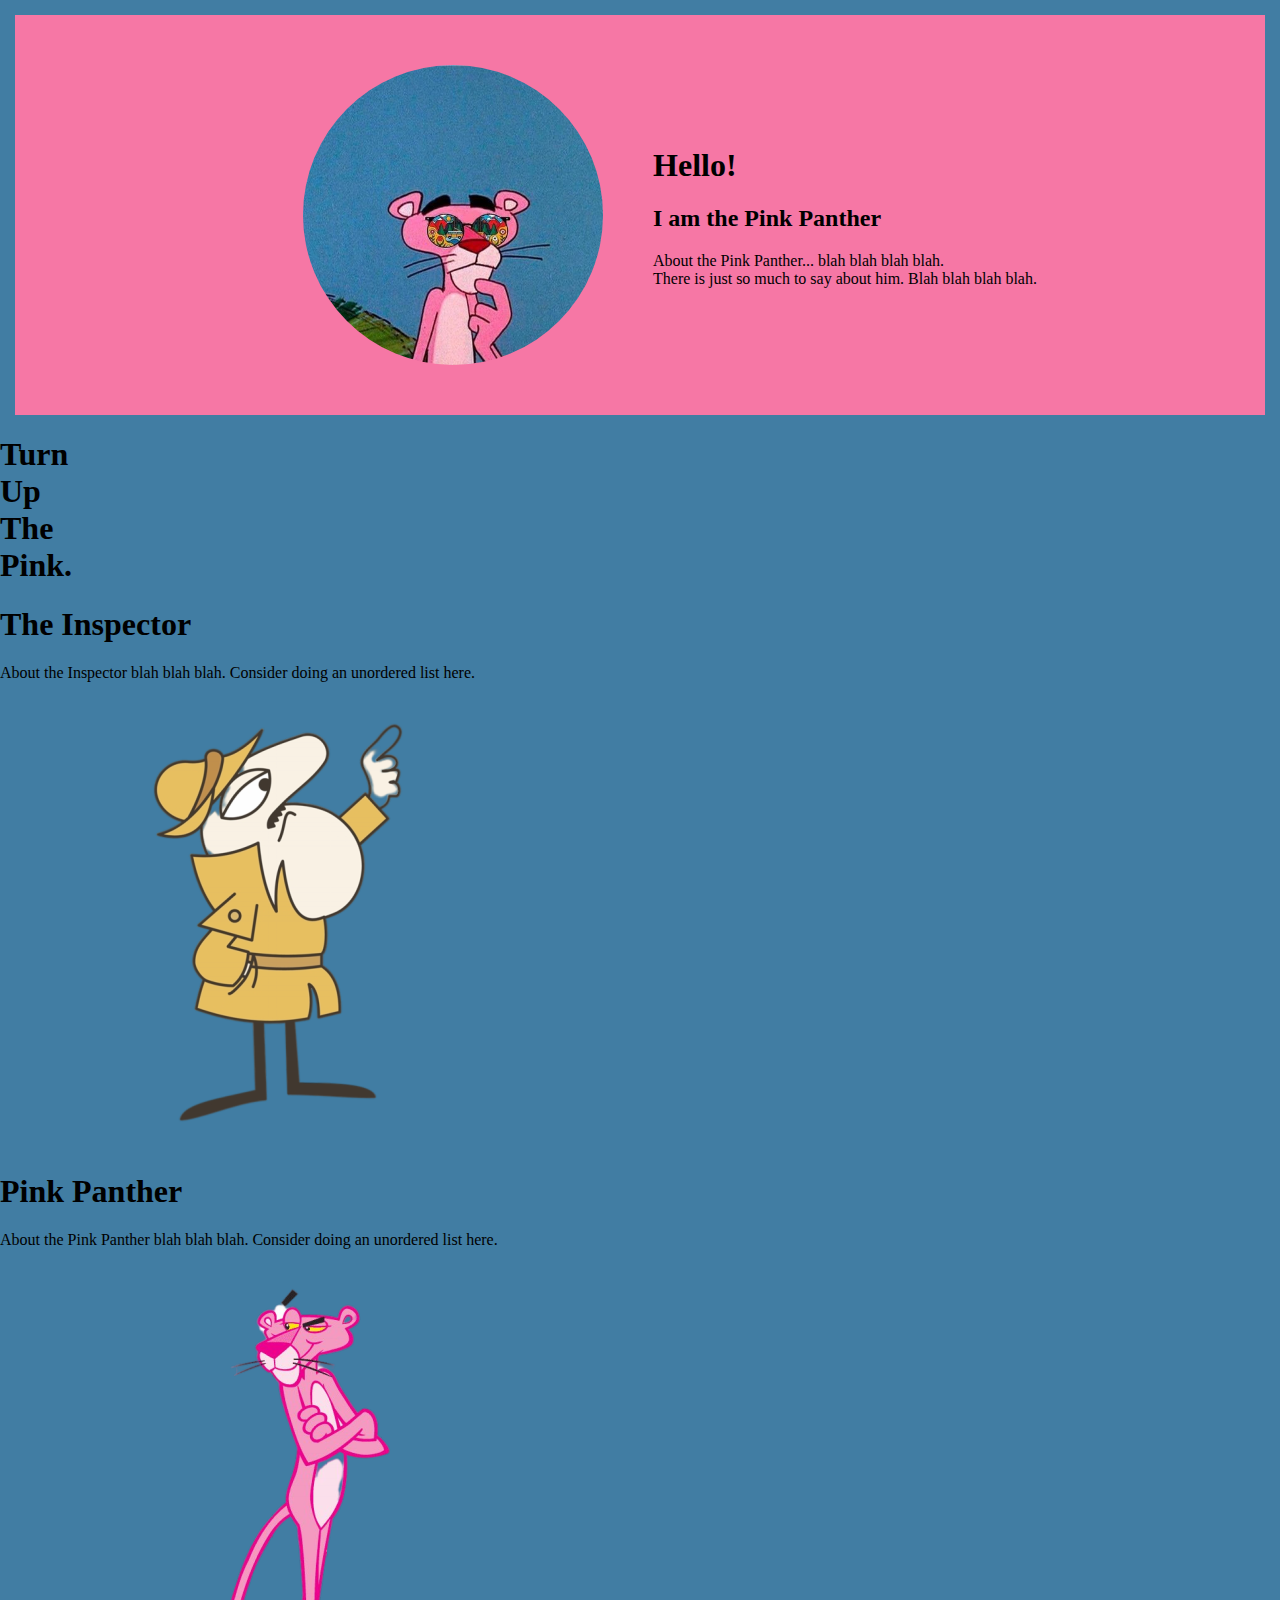
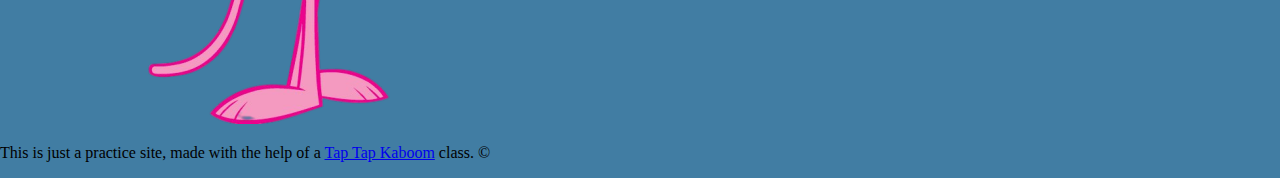
==== index.html @ 9082e6b3 "Created css file, made some adjustments to header look" ====
<!DOCTYPE html>
<html>
<head>
	<meta charset="utf-8">
	<meta name="viewport" content="width=device-width, initial-scale=1">
	<title>Pink Panther</title>
	<link rel="icon" href="img/PP Circle.png">
	<link rel="stylesheet" type="text/css" href="css/hero.css">
</head>

<body>
	<!-- Header element -->
	<header>
		<div class="aligned">
			<img src="img/Pink Panther.jpg">
			<div class="text">
				<h1>Hello!</h1>
				<h2>I am the Pink Panther</h2>
				<p>About the Pink Panther... blah blah blah blah. <br> 
				There is just so much to say about him. Blah blah blah blah.</p>
			</div>
		</div>
	</header>
	
	<!-- Main part of page. Transition part and detail -->
	<main>
		<h1 class="huge">Turn <br> Up <br> The <br> Pink.</h1>

		<h1>The Inspector</h1>
		<p>About the Inspector blah blah blah. Consider doing an unordered list here.</p>
		<img src="img/Inspector look.png">
		<h1>Pink Panther</h1>
		<p>About the Pink Panther blah blah blah. Consider doing an unordered list here.</p>
		<img src="img/PP look.png">
	</main>

	<!-- Footer element -->
	<footer>
		<p>This is just a practice site, made with the help of a <a href="https://taptapkaboom.com" target=_blank>Tap Tap Kaboom</a> class. &copy;</p>
	</footer>
</body>
</html>
---- css/hero.css ----
body {
	background-color: #417DA3;
	margin: 0px;
}

header {
	background-color: #F677A5;
	padding: 50px;
	margin: 15px;
}

header img {
	border-radius: 150px;
	width: 300px;
}

 .aligned {
 	display: flex;
 	align-items: center;
 	justify-content: center;
 	padding: 0 0 0 60px;
 }

 .text {
 	display: inline-block;
 	text-align: left;
 	padding: 0 0 0 50px;
 }
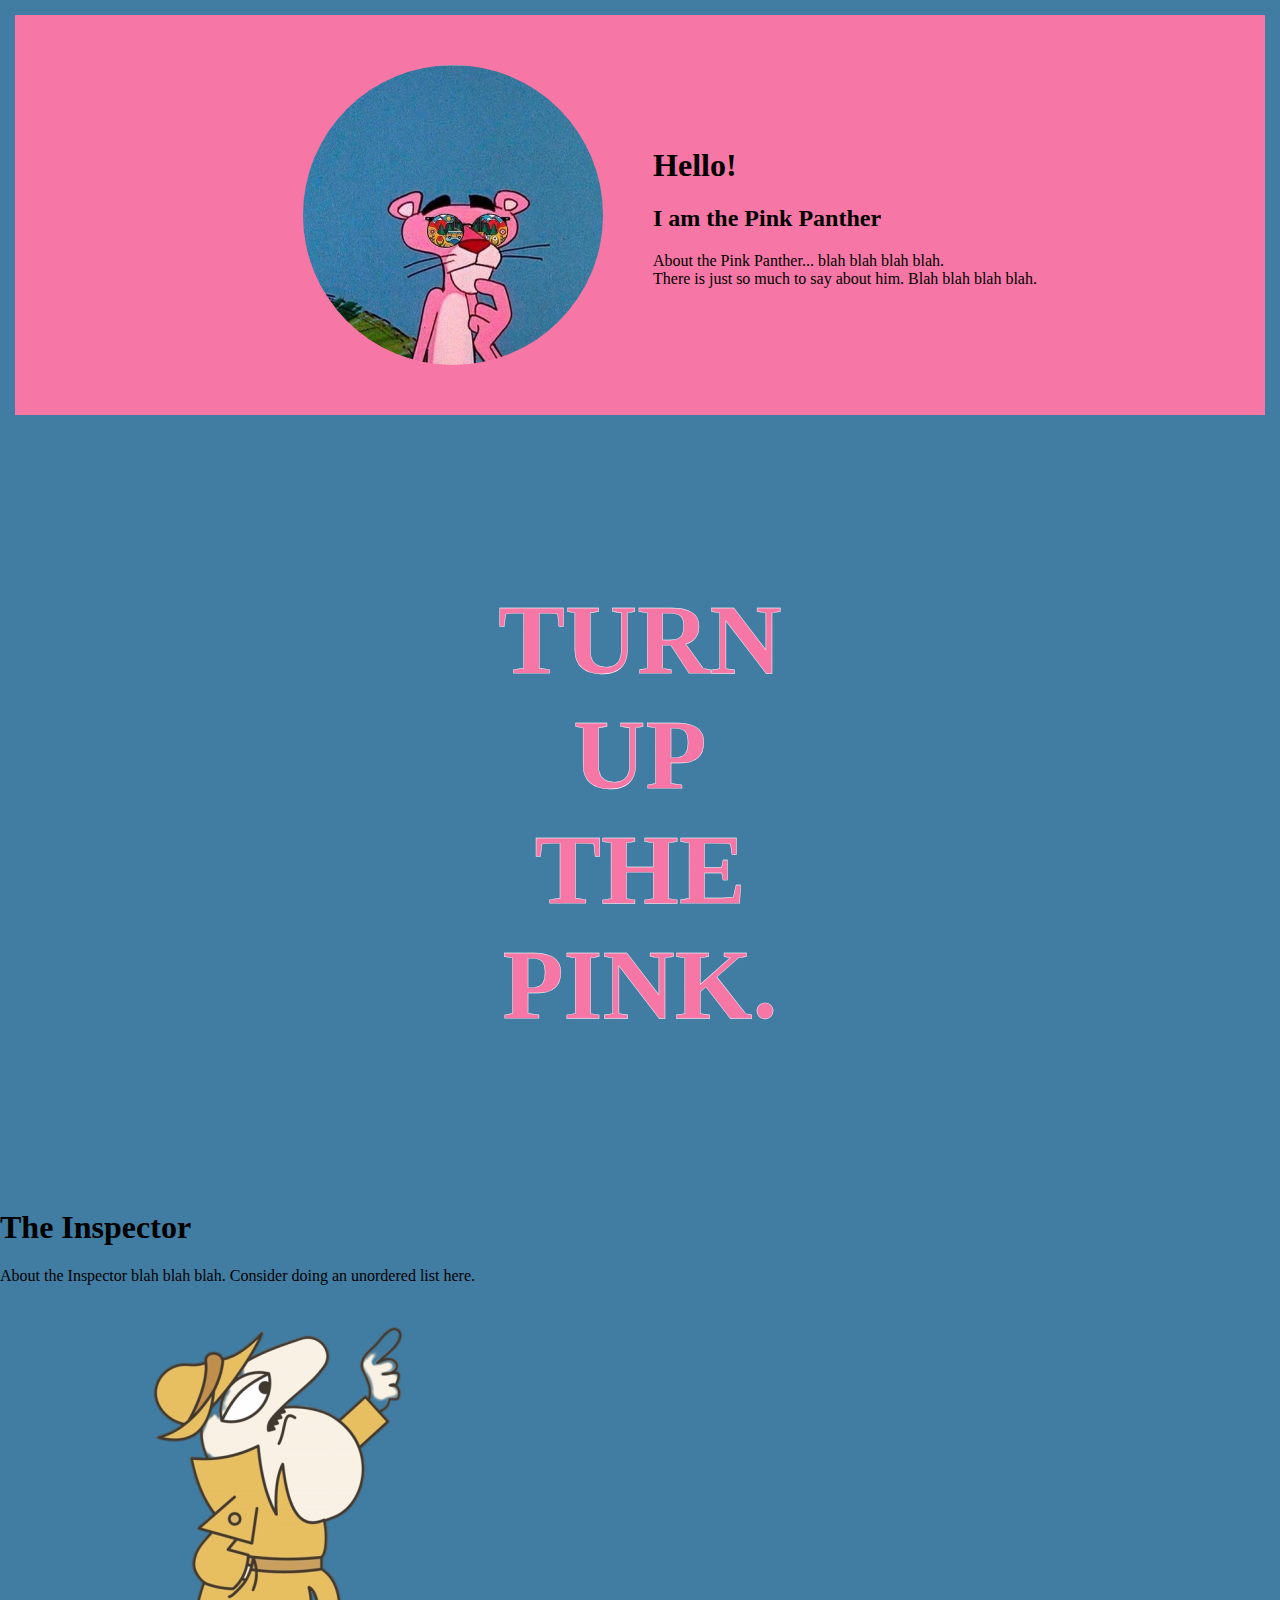
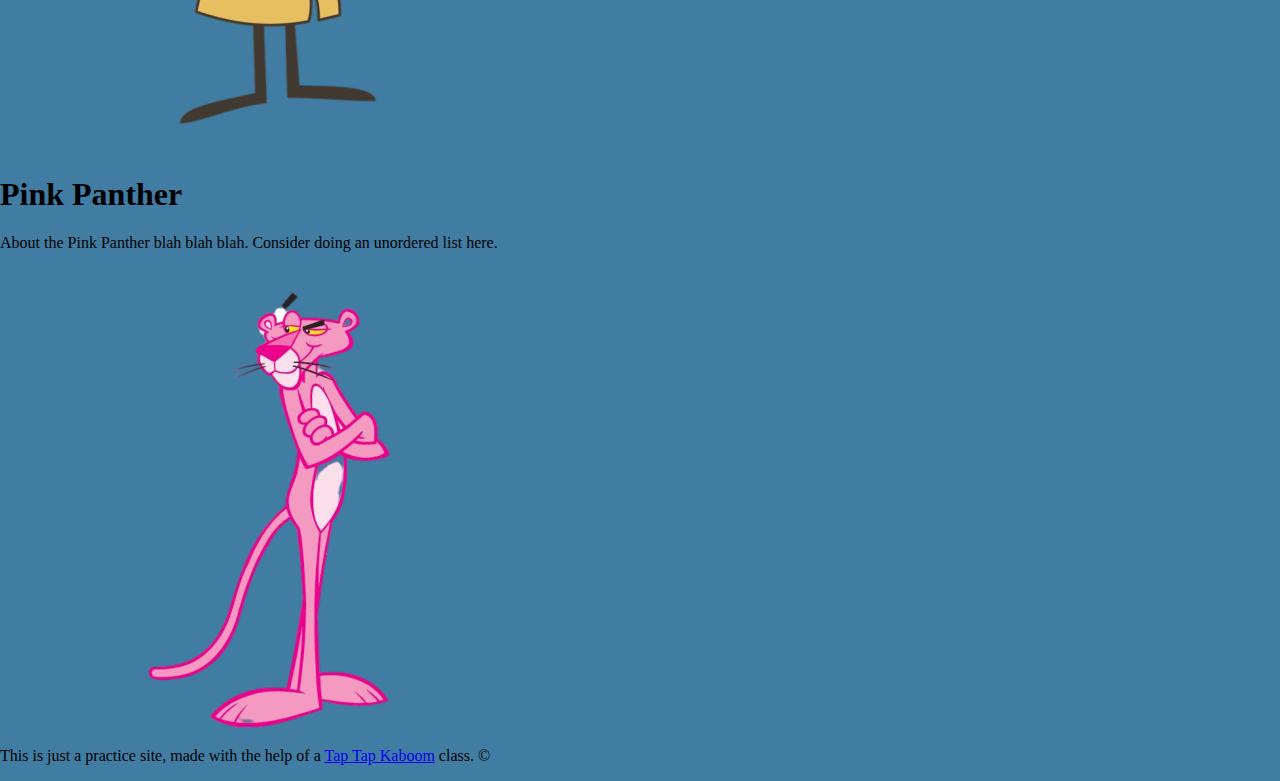
==== commit d9512951: "Simple transition design" ====
--- a/index.html
+++ b/index.html
@@ -24,7 +24,7 @@
 	
 	<!-- Main part of page. Transition part and detail -->
 	<main>
-		<h1 class="huge">Turn <br> Up <br> The <br> Pink.</h1>
+		<h1 class="huge uppercase">Turn <br> Up <br> The <br> Pink.</h1>
 
 		<h1>The Inspector</h1>
 		<p>About the Inspector blah blah blah. Consider doing an unordered list here.</p>
--- a/css/hero.css
+++ b/css/hero.css
@@ -26,4 +26,17 @@
  	text-align: left;
  	padding: 0 0 0 50px;
  }
- + 
+ .uppercase {
+ 	text-transform: uppercase;
+ }
+
+ .huge {
+ 	text-align: center;
+ 	font-size: 100px;
+ 	padding: 100px;
+ 	color: #F677A5;
+
+ 	-webkit-text-stroke-width: 0.4px; 
+ 	-webkit-text-stroke-color: white;
+ }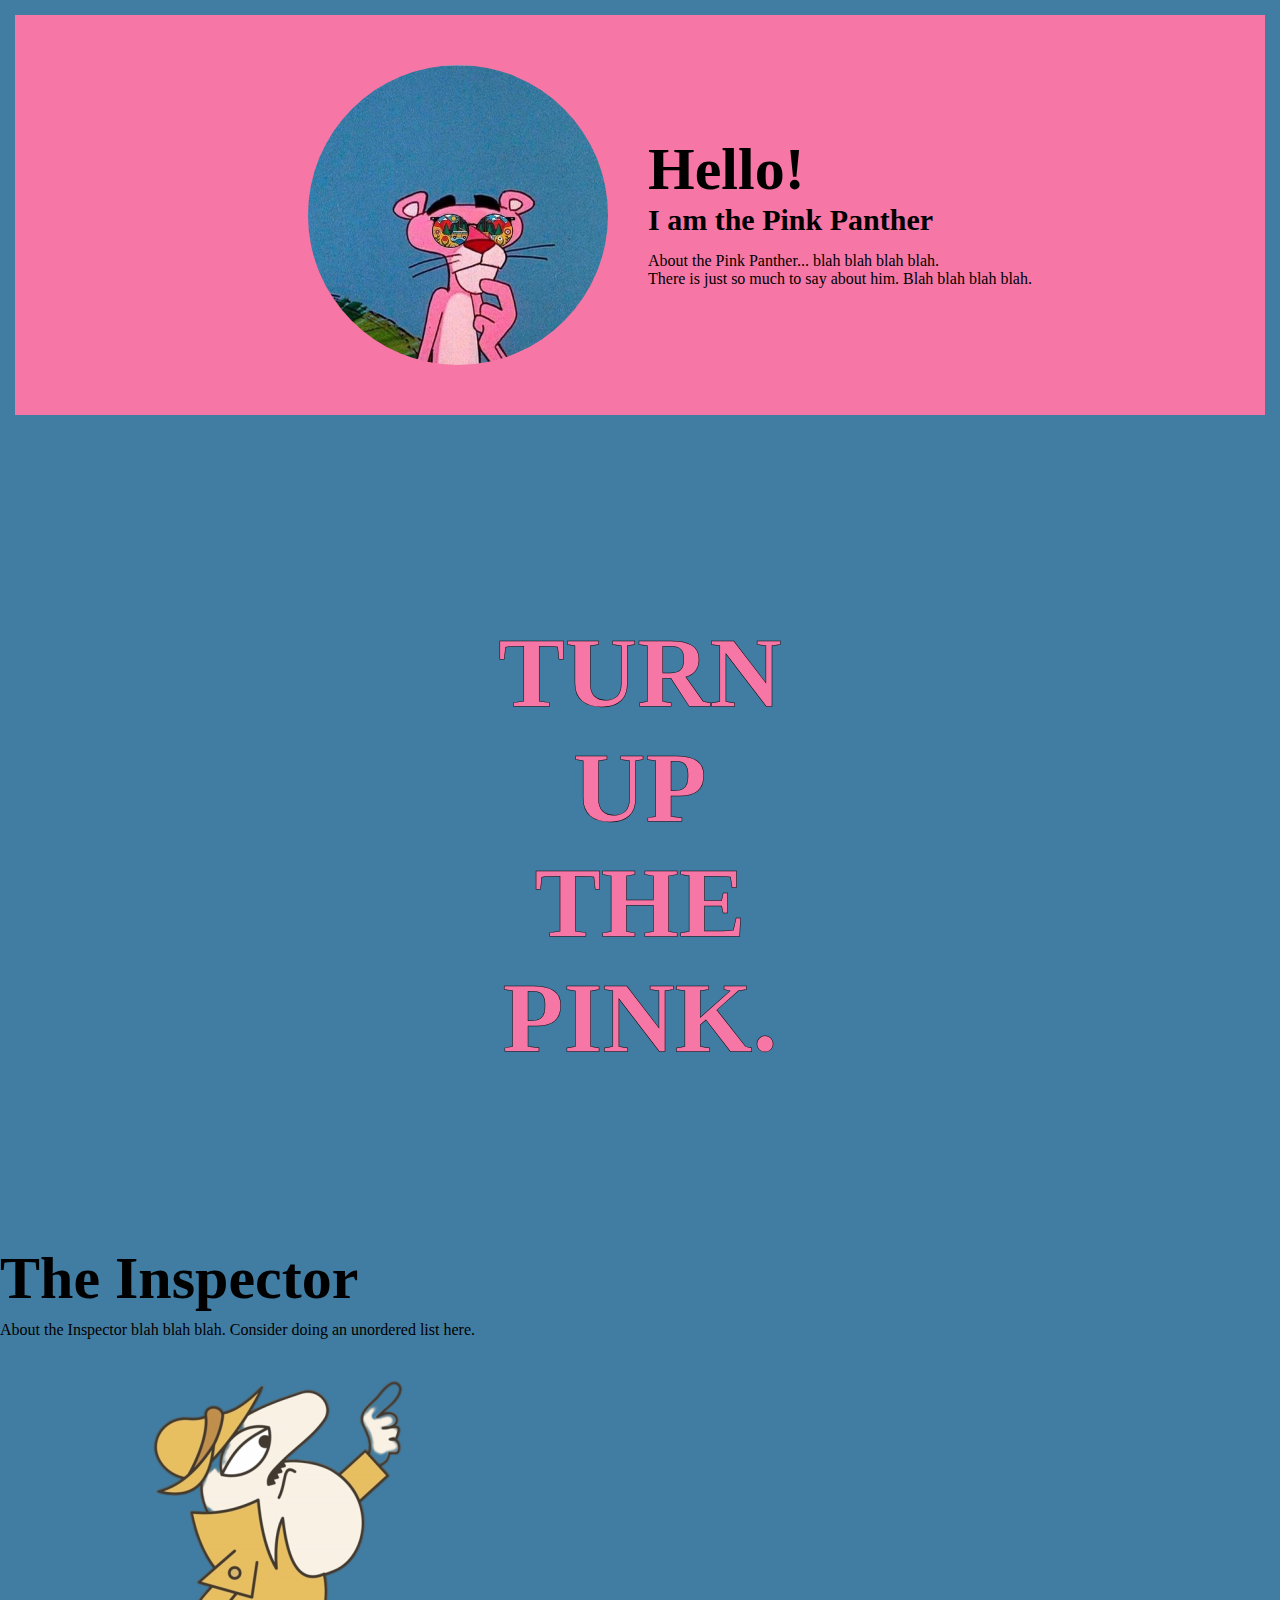
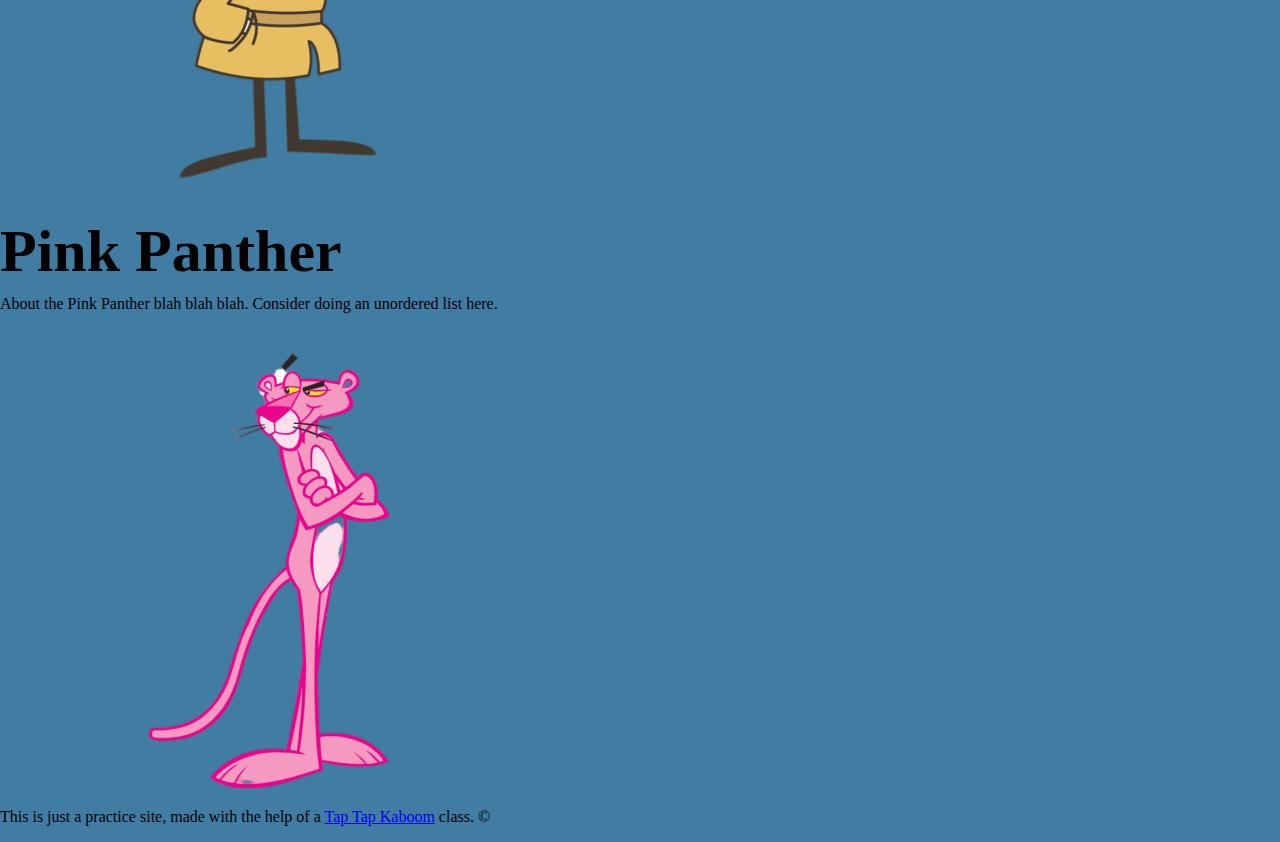
==== commit 103b93e1: "Line height changes, and outline text color" ====
--- a/index.html
+++ b/index.html
@@ -24,7 +24,7 @@
 	
 	<!-- Main part of page. Transition part and detail -->
 	<main>
-		<h1 class="huge uppercase">Turn <br> Up <br> The <br> Pink.</h1>
+		<h3 class="huge uppercase">Turn <br> Up <br> The <br> Pink.</h3>
 
 		<h1>The Inspector</h1>
 		<p>About the Inspector blah blah blah. Consider doing an unordered list here.</p>
--- a/css/hero.css
+++ b/css/hero.css
@@ -14,6 +14,16 @@
 	width: 300px;
 }
 
+h1{
+	font-size: 60px;
+	line-height: 0.1;
+}
+
+h2 {
+	font-size: 30px;
+	line-height: 0.5;
+}
+
  .aligned {
  	display: flex;
  	align-items: center;
@@ -24,7 +34,7 @@
  .text {
  	display: inline-block;
  	text-align: left;
- 	padding: 0 0 0 50px;
+ 	padding: 0 0 0 40px;
  }
  
  .uppercase {
@@ -37,6 +47,6 @@
  	padding: 100px;
  	color: #F677A5;
 
- 	-webkit-text-stroke-width: 0.4px; 
- 	-webkit-text-stroke-color: white;
+ 	-webkit-text-stroke-width: 0.5px; 
+ 	-webkit-text-stroke-color: black;
  }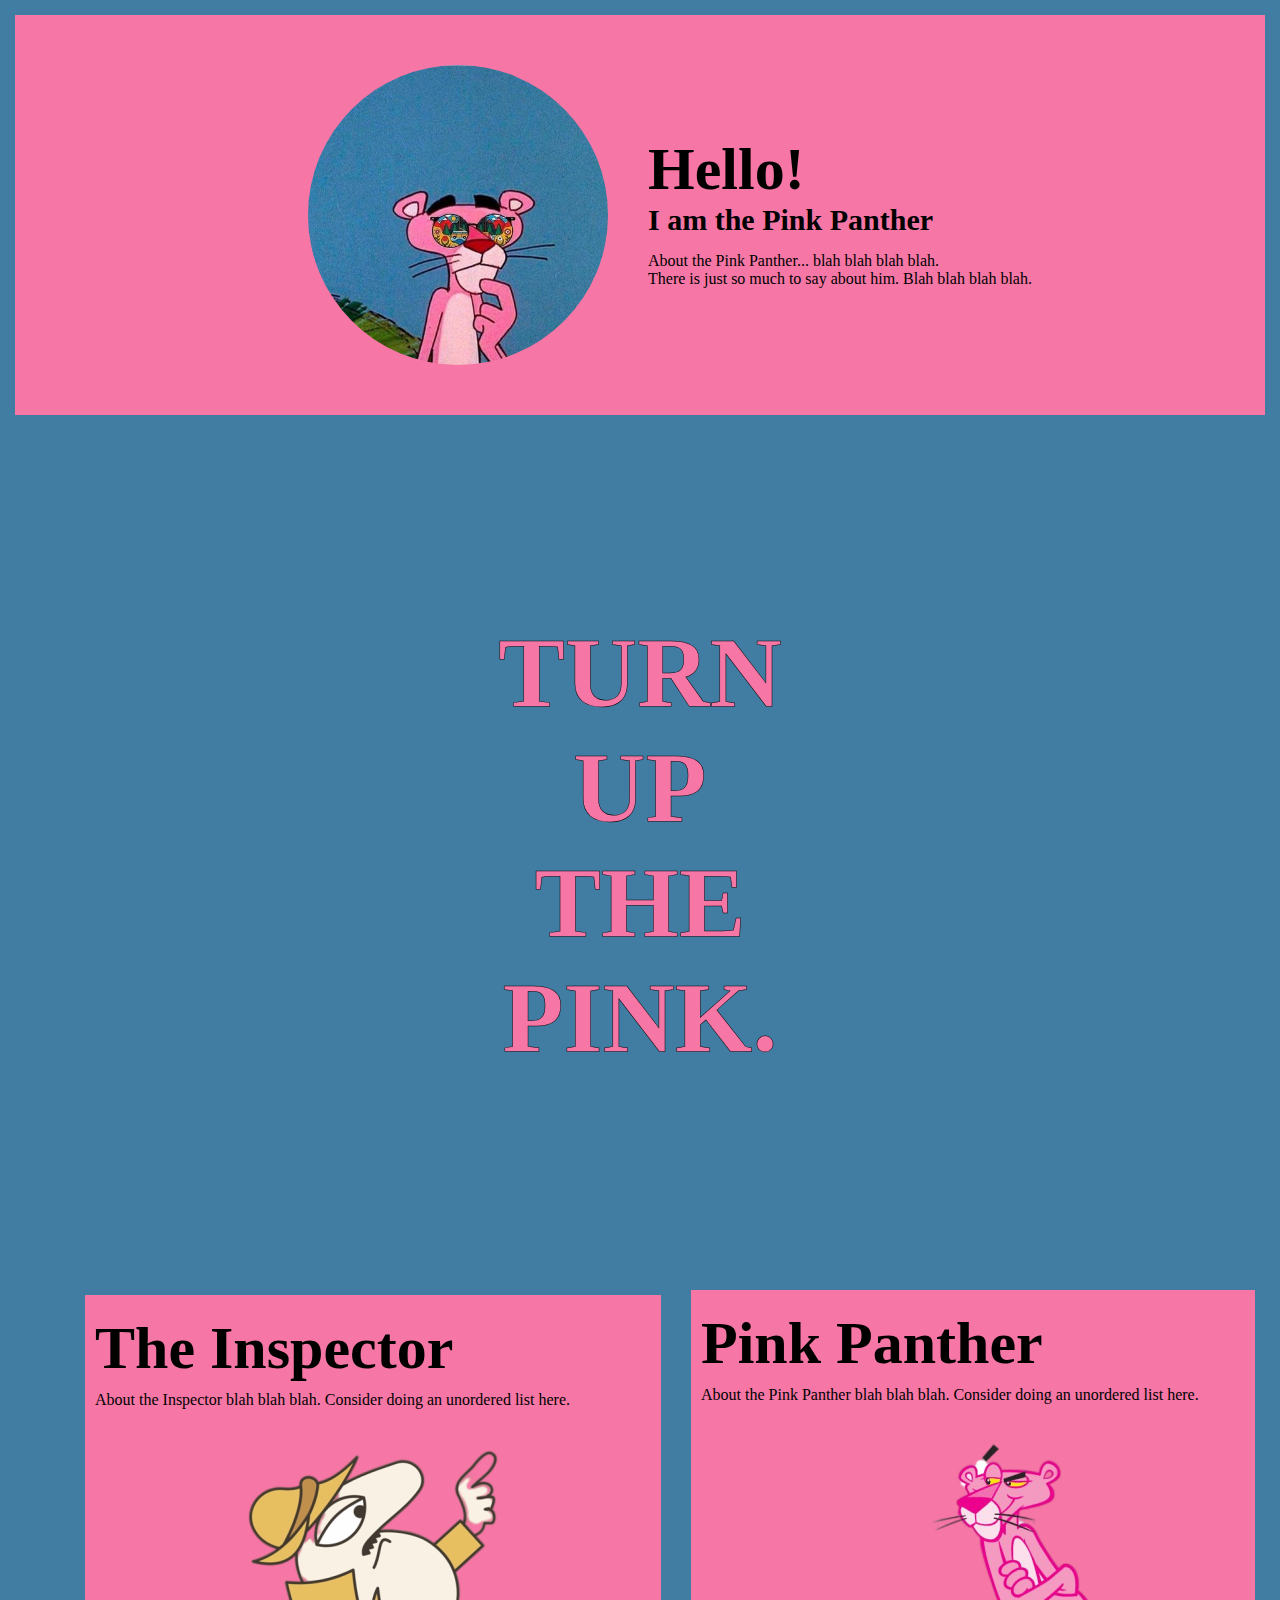
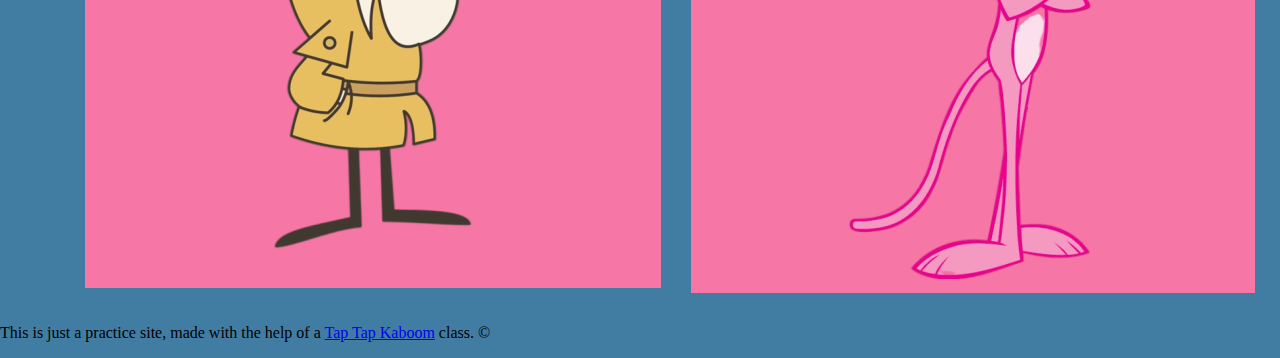
==== commit 464b3aed: "Split transition part of website and main part. Made boxes in bottom" ====
--- a/index.html
+++ b/index.html
@@ -22,16 +22,25 @@
 		</div>
 	</header>
 	
+	<body>
+		<h3 class="huge uppercase">Turn <br> Up <br> The <br> Pink.</h3>
+	</body>
+
 	<!-- Main part of page. Transition part and detail -->
 	<main>
-		<h3 class="huge uppercase">Turn <br> Up <br> The <br> Pink.</h3>
+		<div class = "aligned">
+			<div class = "box">
+				<h1>The Inspector</h1>
+				<p>About the Inspector blah blah blah. Consider doing an unordered list here.</p>
+				<img src="img/Inspector look.png">
+			</div>
 
-		<h1>The Inspector</h1>
-		<p>About the Inspector blah blah blah. Consider doing an unordered list here.</p>
-		<img src="img/Inspector look.png">
-		<h1>Pink Panther</h1>
-		<p>About the Pink Panther blah blah blah. Consider doing an unordered list here.</p>
-		<img src="img/PP look.png">
+			<div class = "box">
+				<h1>Pink Panther</h1>
+				<p>About the Pink Panther blah blah blah. Consider doing an unordered list here.</p>
+				<img src="img/PP look.png">
+			</div>
+		</div>
 	</main>
 
 	<!-- Footer element -->
--- a/css/hero.css
+++ b/css/hero.css
@@ -49,4 +49,11 @@
 
  	-webkit-text-stroke-width: 0.5px; 
  	-webkit-text-stroke-color: black;
- }+ }
+
+ .box {
+	margin: 15px;
+	padding: 10px;
+
+	background-color: #F677A5;
+}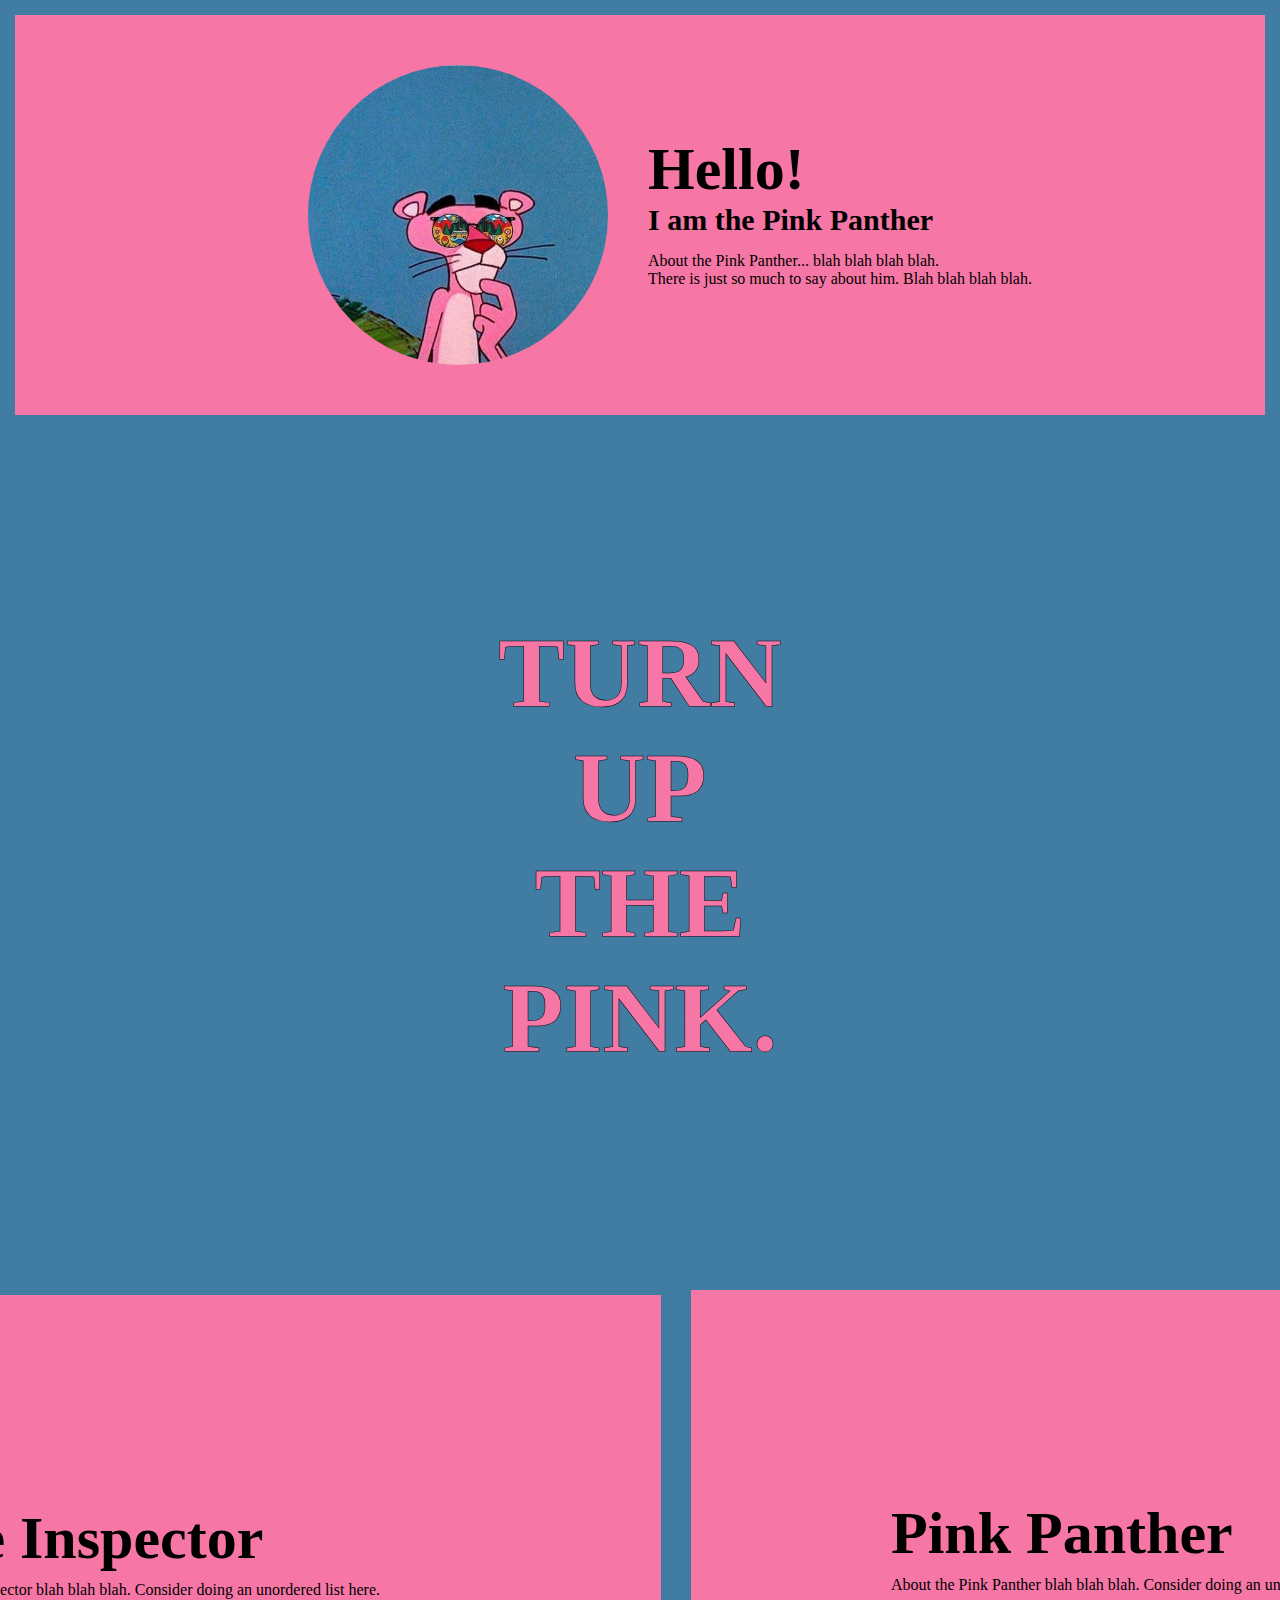
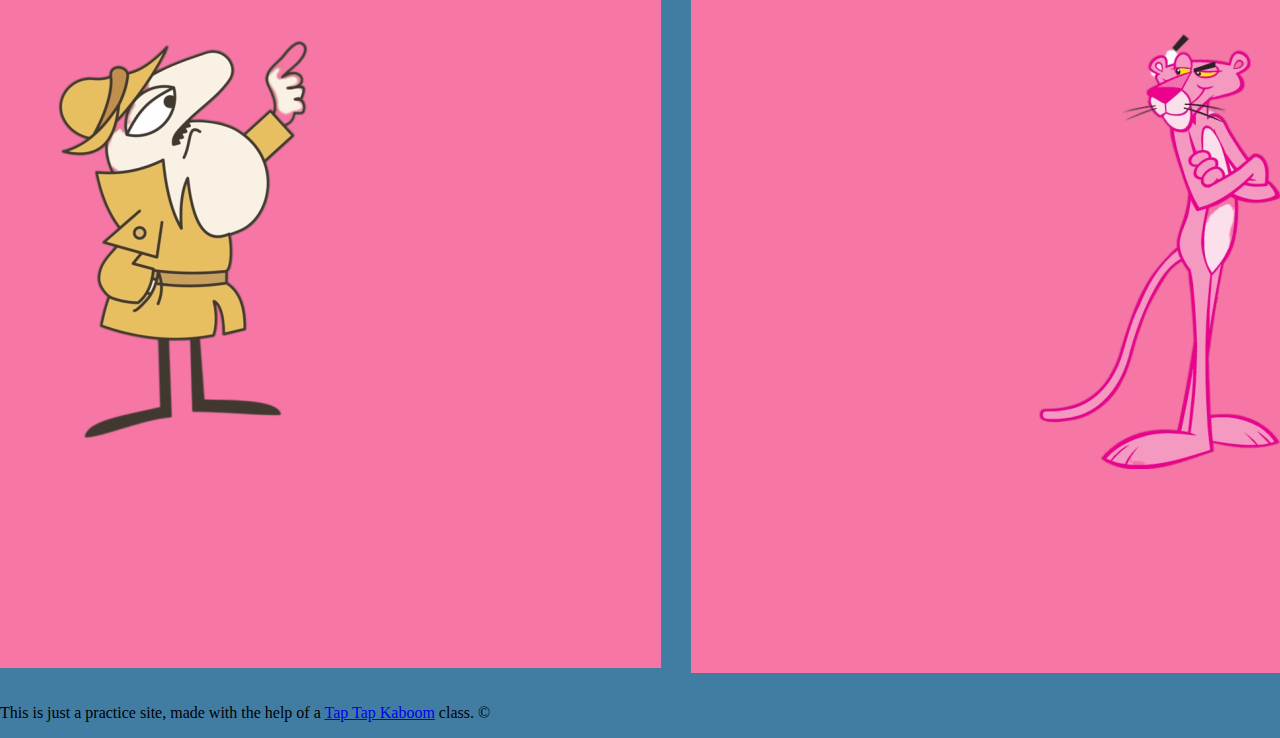
==== commit f9fb8fcf: "åbenbaring :)" ====
--- a/index.html
+++ b/index.html
@@ -29,6 +29,8 @@
 	<!-- Main part of page. Transition part and detail -->
 	<main>
 		<div class = "aligned">
+
+			<!--Change this shit to container with boxes inside of it. YT history-->
 			<div class = "box">
 				<h1>The Inspector</h1>
 				<p>About the Inspector blah blah blah. Consider doing an unordered list here.</p>
--- a/css/hero.css
+++ b/css/hero.css
@@ -53,7 +53,7 @@
 
  .box {
 	margin: 15px;
-	padding: 10px;
+	padding: 200px;
 
 	background-color: #F677A5;
 }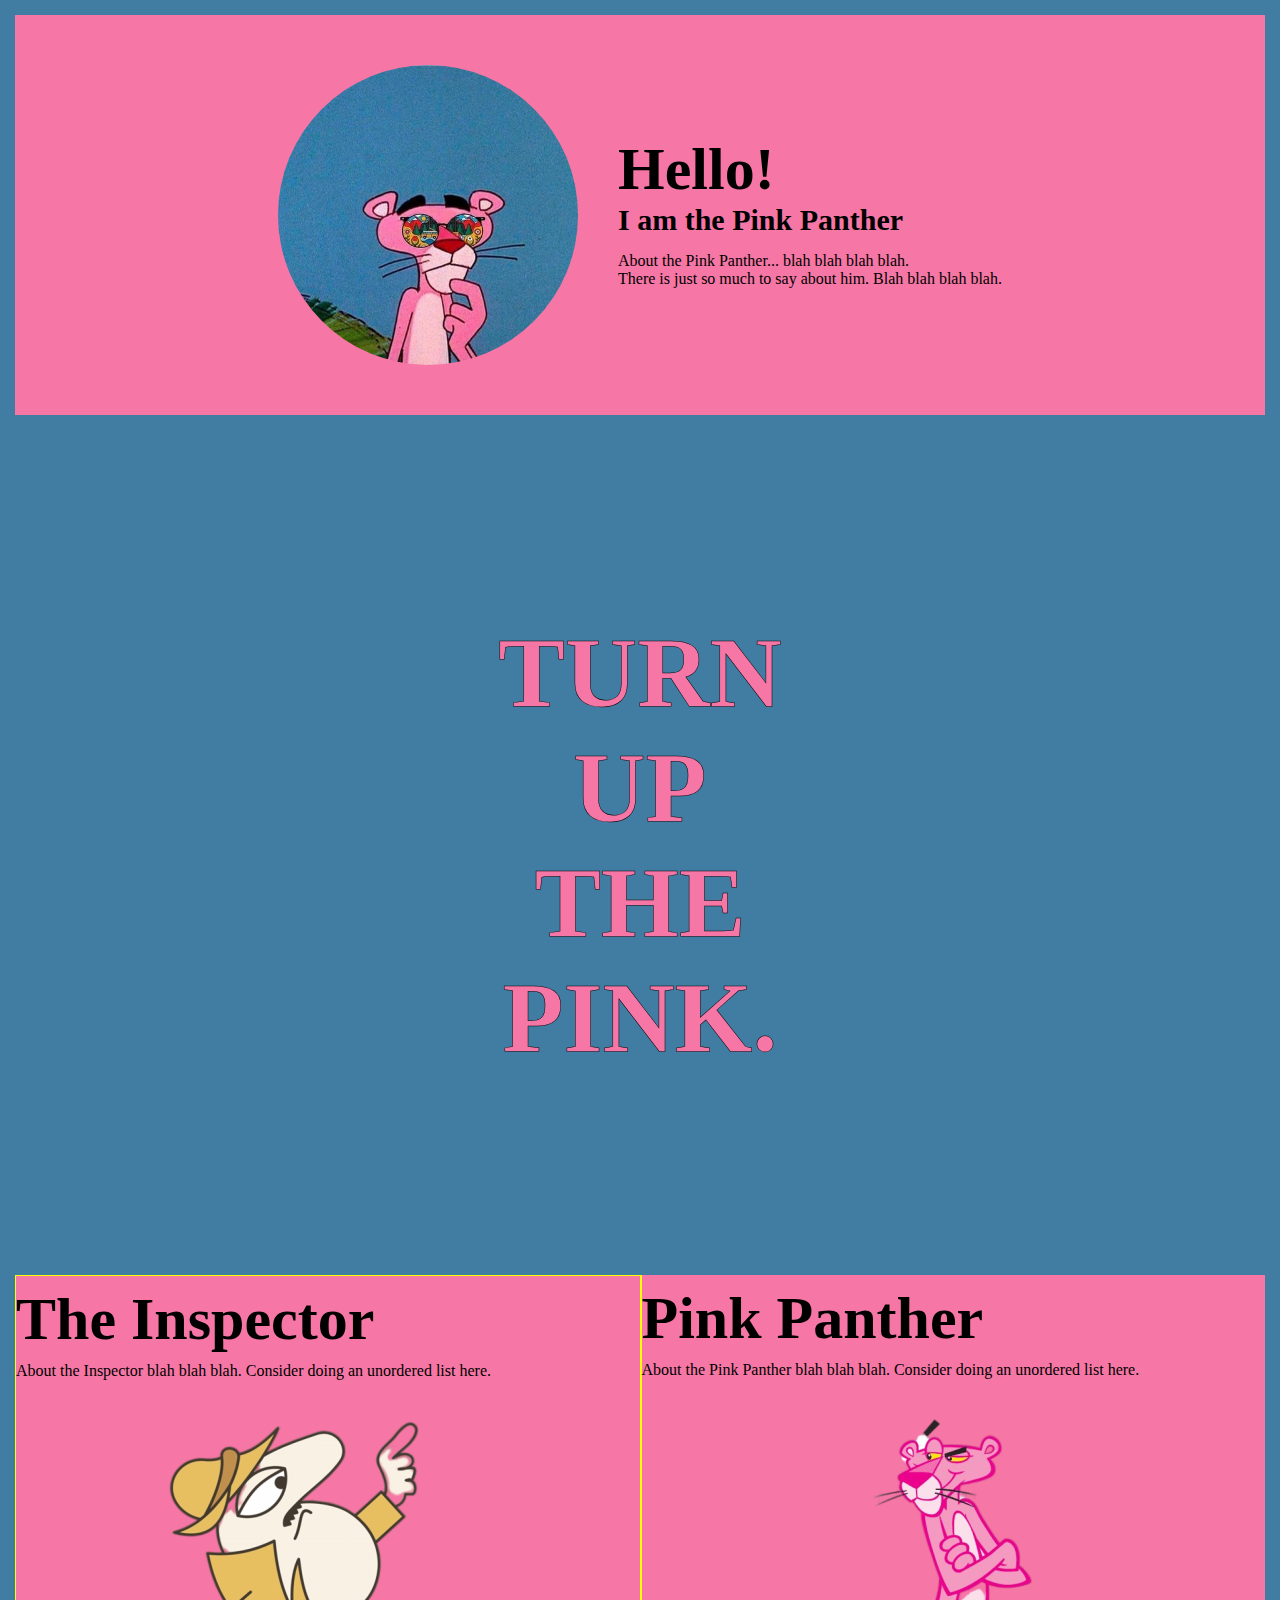
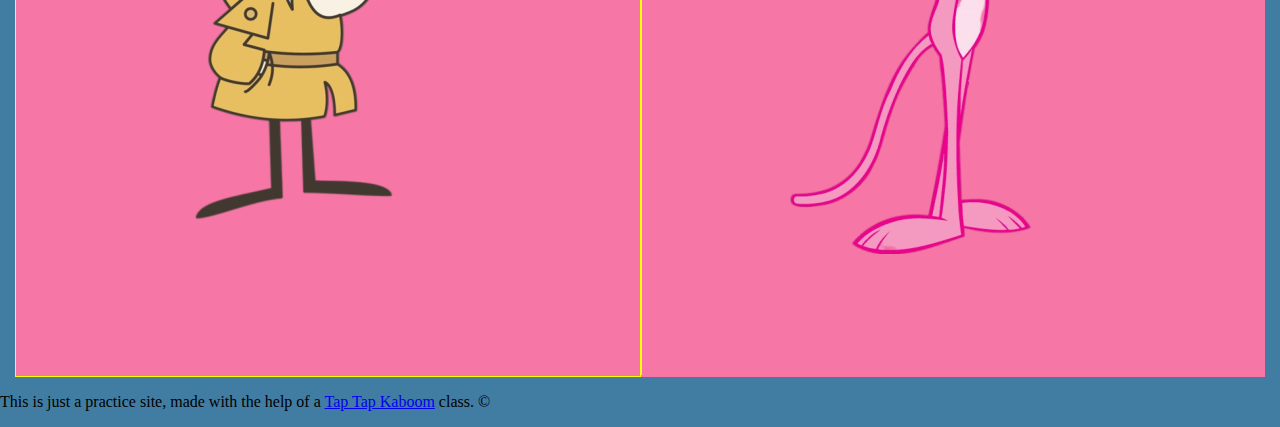
==== commit 0a29b8a8: "rage queue league kan ikke mere" ====
--- a/index.html
+++ b/index.html
@@ -13,7 +13,7 @@
 	<header>
 		<div class="aligned">
 			<img src="img/Pink Panther.jpg">
-			<div class="text">
+			<div class="headerText">
 				<h1>Hello!</h1>
 				<h2>I am the Pink Panther</h2>
 				<p>About the Pink Panther... blah blah blah blah. <br> 
@@ -29,18 +29,18 @@
 	<!-- Main part of page. Transition part and detail -->
 	<main>
 		<div class = "aligned">
+			<div class = "container">
+				<div class = "inspectorBox">
+					<h1>The Inspector</h1>
+					<p>About the Inspector blah blah blah. Consider doing an unordered list here.</p>
+					<img align = right; src="img/Inspector look.png">
+				</div>
 
-			<!--Change this shit to container with boxes inside of it. YT history-->
-			<div class = "box">
-				<h1>The Inspector</h1>
-				<p>About the Inspector blah blah blah. Consider doing an unordered list here.</p>
-				<img src="img/Inspector look.png">
-			</div>
-
-			<div class = "box">
-				<h1>Pink Panther</h1>
-				<p>About the Pink Panther blah blah blah. Consider doing an unordered list here.</p>
-				<img src="img/PP look.png">
+				<div class = "pantherBox">
+						<h1>Pink Panther</h1>
+						<p>About the Pink Panther blah blah blah. Consider doing an unordered list here.</p>
+						<img align="bottom-left" src="img/PP look.png">
+				</div>
 			</div>
 		</div>
 	</main>
--- a/css/hero.css
+++ b/css/hero.css
@@ -1,6 +1,11 @@
 body {
 	background-color: #417DA3;
 	margin: 0px;
+}
+
+main {
+	background-color: #F677A5;
+	margin: 15px;
 }
 
 header {
@@ -28,10 +33,9 @@
  	display: flex;
  	align-items: center;
  	justify-content: center;
- 	padding: 0 0 0 60px;
  }
 
- .text {
+ .headerText {
  	display: inline-block;
  	text-align: left;
  	padding: 0 0 0 40px;
@@ -51,9 +55,25 @@
  	-webkit-text-stroke-color: black;
  }
 
- .box {
-	margin: 15px;
-	padding: 200px;
+.container {
+	width: 100%;
+	background-color: #F677A5;
+
+	display: flex;
+}
+
+ .inspectorBox {
+	width: 80%;
+	height: 700px;
 
 	background-color: #F677A5;
-}+	border: 1px solid yellow;
+}
+
+.pantherBox {
+	width: 80%;
+	height: 700px;
+
+	background-color: #F677A5;
+	border-left: 1px solid yellow;
+}
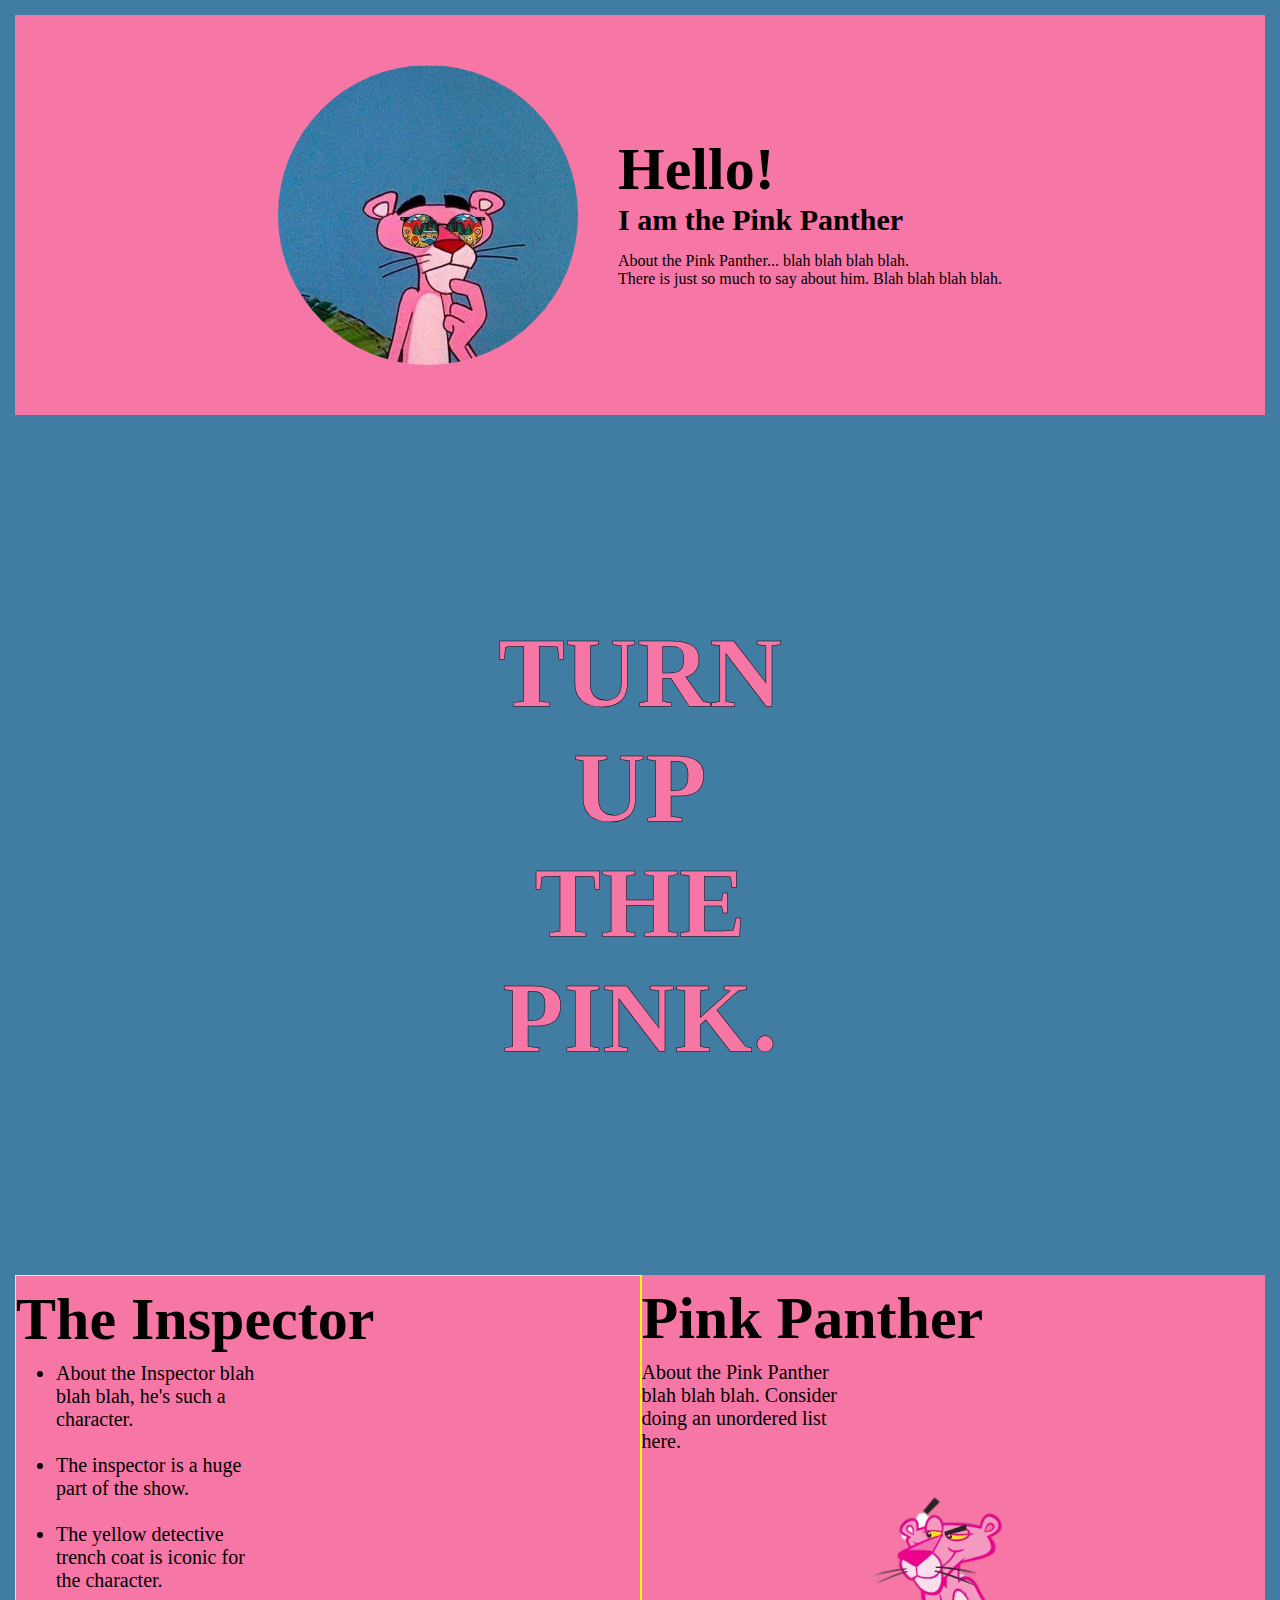
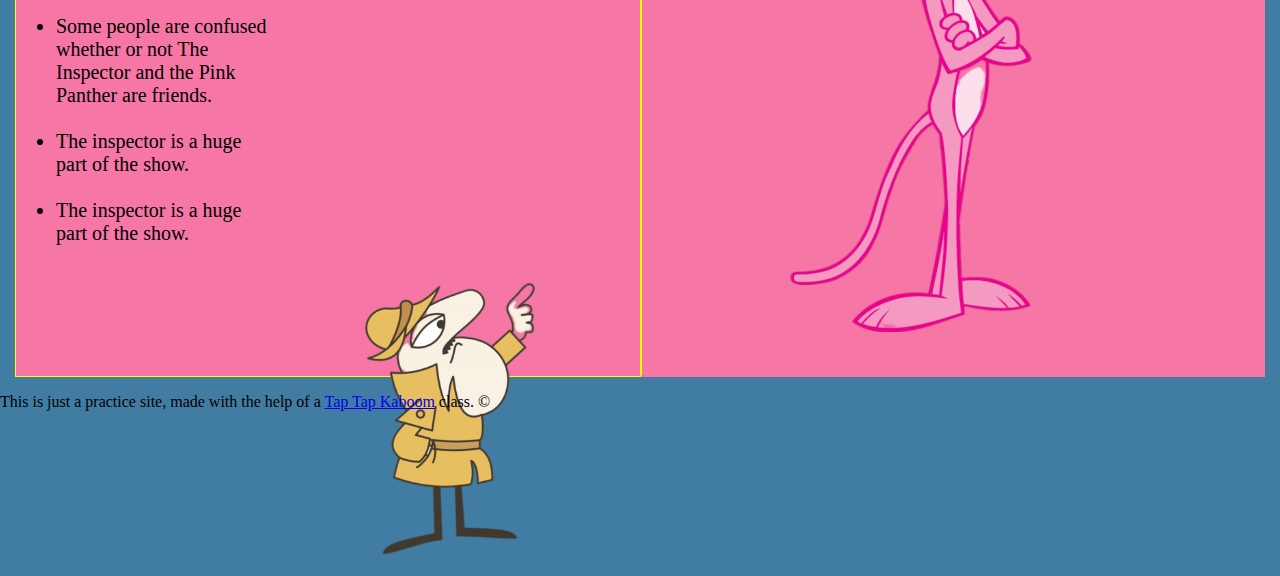
==== commit 6ebb3862: "Small cleanup, not much progress on picture and text compatibility in the box" ====
--- a/index.html
+++ b/index.html
@@ -28,21 +28,33 @@
 
 	<!-- Main part of page. Transition part and detail -->
 	<main>
-		<div class = "aligned">
-			<div class = "container">
-				<div class = "inspectorBox">
-					<h1>The Inspector</h1>
-					<p>About the Inspector blah blah blah. Consider doing an unordered list here.</p>
-					<img align = right; src="img/Inspector look.png">
+		<div class = "container">
+			<div class = "inspectorBox">
+				<h1>The Inspector</h1>
+				<ul class = "listText">
+					<li>About the Inspector blah blah blah, he's such a character.</li>
+					<br>
+					<li>The inspector is a huge part of the show.</li>
+					<br>
+					<li>The yellow detective trench coat is iconic for the character.</li>
+					<br>
+					<li>Some people are confused whether or not The Inspector and the Pink Panther are friends.</li>
+					<br>
+					<li>The inspector is a huge part of the show.</li>
+					<br>
+					<li>The inspector is a huge part of the show.</li>
+				</ul>
+				<div style="float: right;">
+					<img src="img/Inspector look.png" width="380px">
 				</div>
+			</div>
 
 				<div class = "pantherBox">
 						<h1>Pink Panther</h1>
-						<p>About the Pink Panther blah blah blah. Consider doing an unordered list here.</p>
-						<img align="bottom-left" src="img/PP look.png">
+						<p class = "listText">About the Pink Panther blah blah blah. Consider doing an unordered list here.</p>
+						<img src="img/PP look.png">
 				</div>
 			</div>
-		</div>
 	</main>
 
 	<!-- Footer element -->
--- a/css/hero.css
+++ b/css/hero.css
@@ -55,6 +55,12 @@
  	-webkit-text-stroke-color: black;
  }
 
+ .listText {
+ 	font-size: 20px;
+
+ 	max-width: 35%;
+ }
+
 .container {
 	width: 100%;
 	background-color: #F677A5;
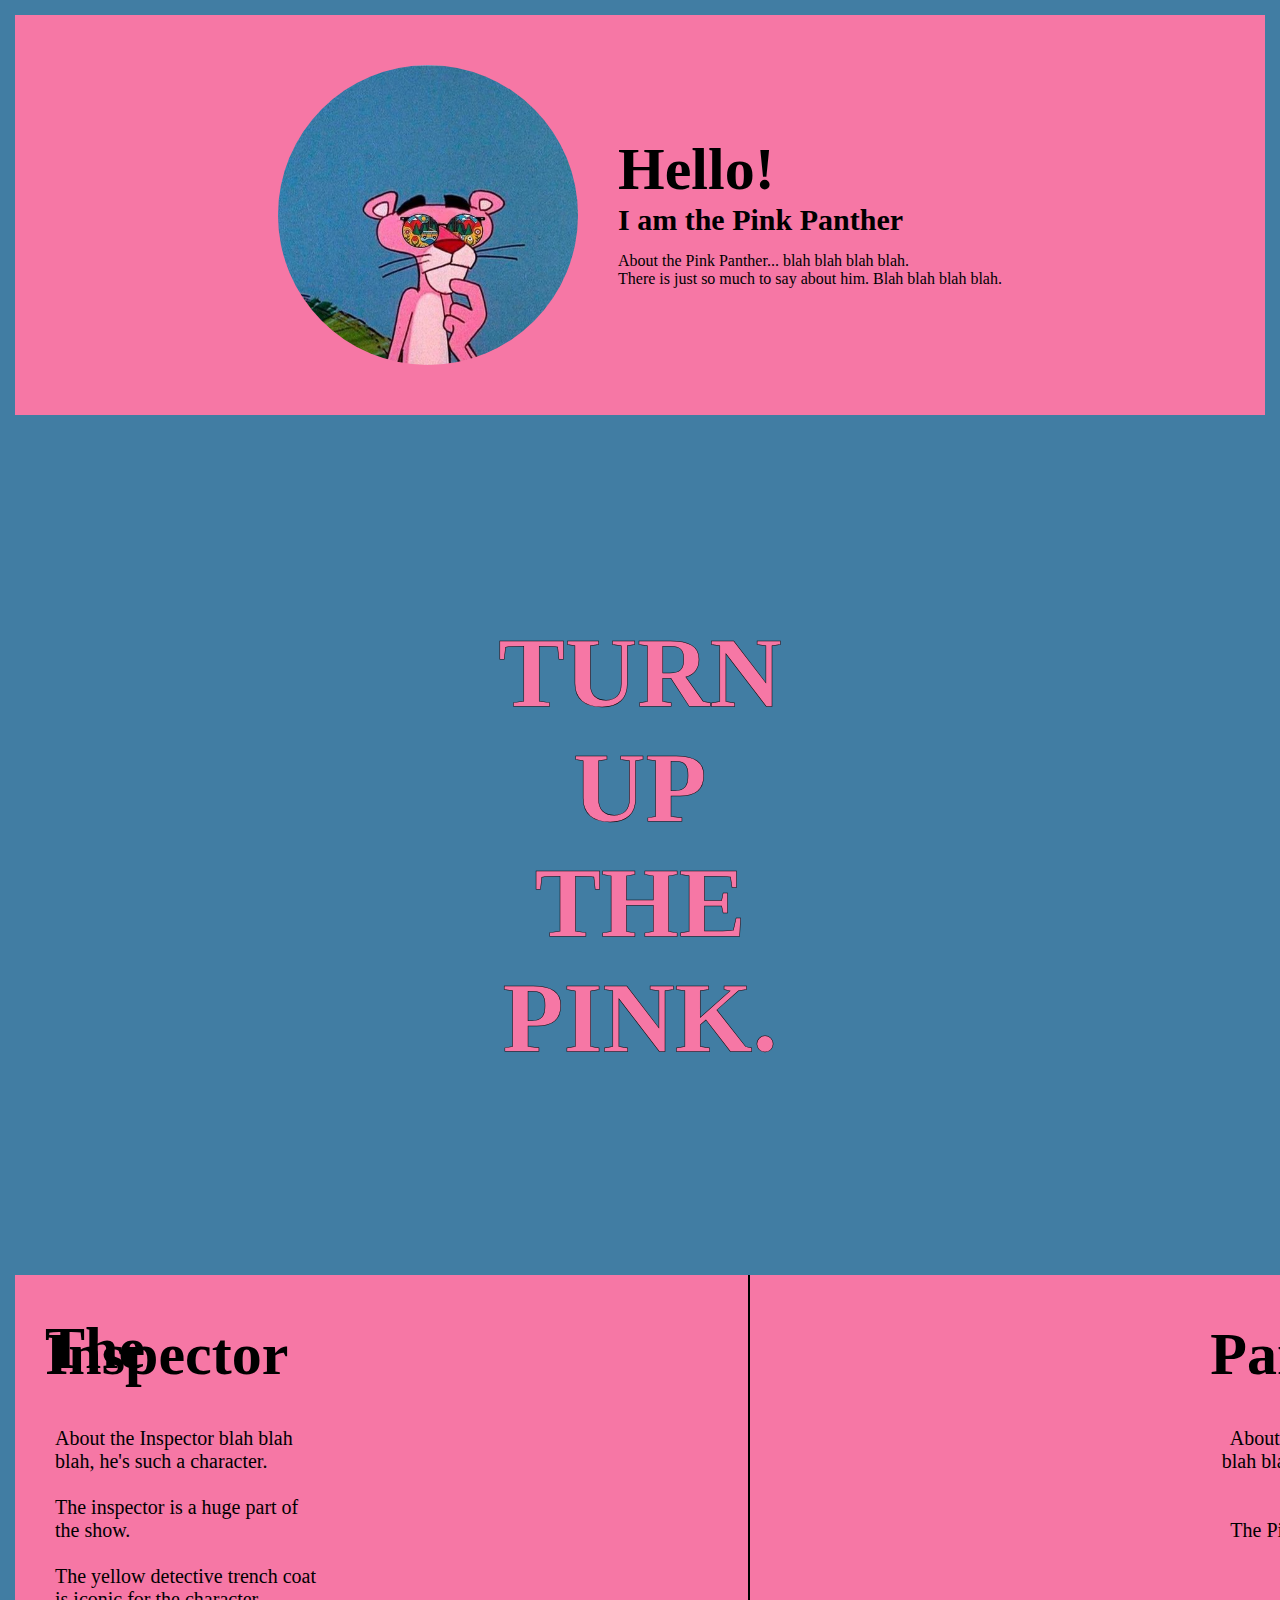
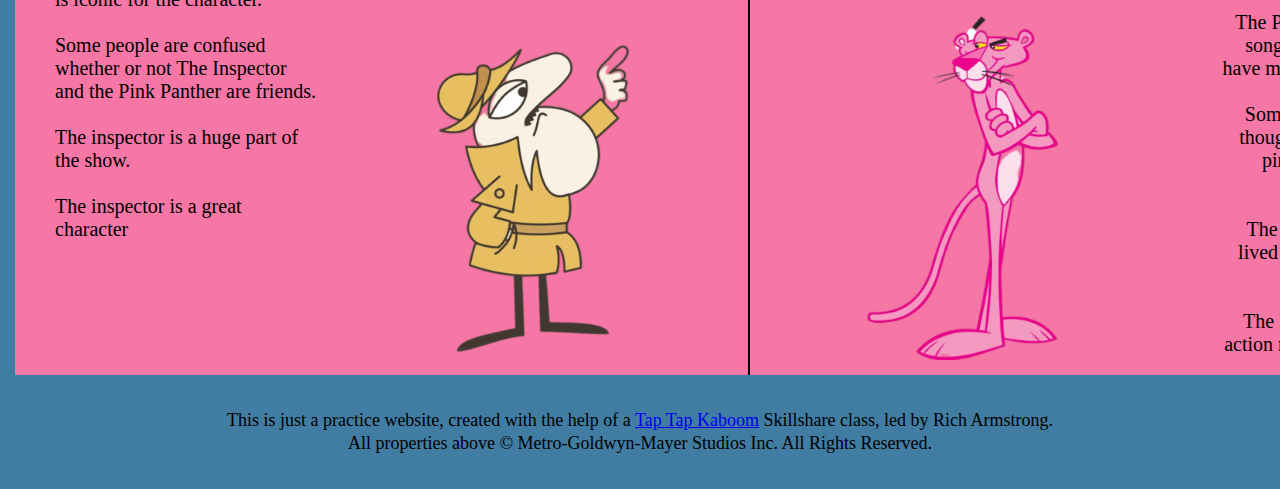
==== commit c30a16c8: "Finalized the website design. Plan complete" ====
--- a/index.html
+++ b/index.html
@@ -30,36 +30,58 @@
 	<main>
 		<div class = "container">
 			<div class = "inspectorBox">
-				<h1>The Inspector</h1>
-				<ul class = "listText">
-					<li>About the Inspector blah blah blah, he's such a character.</li>
-					<br>
-					<li>The inspector is a huge part of the show.</li>
-					<br>
-					<li>The yellow detective trench coat is iconic for the character.</li>
-					<br>
-					<li>Some people are confused whether or not The Inspector and the Pink Panther are friends.</li>
-					<br>
-					<li>The inspector is a huge part of the show.</li>
-					<br>
-					<li>The inspector is a huge part of the show.</li>
-				</ul>
-				<div style="float: right;">
-					<img src="img/Inspector look.png" width="380px">
+				<div>
+					<h1 class="listHeader">The Inspector</h1>
+					<ul class = "listText" style="list-style: none;">
+						<li>About the Inspector blah blah blah, he's such a character.</li>
+						<br>
+						<li>The inspector is a huge part of the show.</li>
+						<br>
+						<li>The yellow detective trench coat is iconic for the character.</li>
+						<br>
+						<li>Some people are confused whether or not The Inspector and the Pink Panther are friends.</li>
+						<br>
+						<li>The inspector is a huge part of the show.</li>
+						<br>
+						<li>The inspector is a great character</li>
+					</ul>
+				</div>
+				
+				<div>
+					<img style="position: relative; top: 50%;" src="img/Inspector look.png" width="430px">
 				</div>
 			</div>
 
-				<div class = "pantherBox">
-						<h1>Pink Panther</h1>
-						<p class = "listText">About the Pink Panther blah blah blah. Consider doing an unordered list here.</p>
-						<img src="img/PP look.png">
+			<div class = "pantherBox">
+				<div>
+					<img style="position: relative; top: 46%;" src="img/PP look.png" width="430px">
+				</div>
+				<div style="text-align: right;">					
+					<h1 class="listHeader">Pink Panther</h1>
+					<ul class = "listText" style="list-style: none; padding-right: 30px;">
+						<li>About the Pink Panther blah blah blah, he's such a character.</li>
+						<br>
+						<li>The Pink Panther is the most iconic pink character.</li>
+						<br>
+						<li>The Pink Panther intro song is so loved, fans have made a remix of it.</li>
+						<br>
+						<li>Some people actually thought panthers were pink because of the show.</li>
+						<br>
+						<li>The Pink Panther has lived through multiple generations.</li>
+						<br>
+						<li>The Pink Panther live action movie is god tier.</li>
+					</ul>
 				</div>
 			</div>
+		</div>
 	</main>
 
 	<!-- Footer element -->
 	<footer>
-		<p>This is just a practice site, made with the help of a <a href="https://taptapkaboom.com" target=_blank>Tap Tap Kaboom</a> class. &copy;</p>
+		<div class="footerBox">
+			<p>This is just a practice website, created with the help of a <a href="https://taptapkaboom.com" target=_blank>Tap Tap Kaboom</a> Skillshare class, led by Rich Armstrong.</p>
+			<p>All properties above &copy; Metro-Goldwyn-Mayer Studios Inc. All Rights Reserved.</p>
+		</div>
 	</footer>
 </body>
 </html>--- a/css/hero.css
+++ b/css/hero.css
@@ -5,7 +5,7 @@
 
 main {
 	background-color: #F677A5;
-	margin: 15px;
+	margin: 0 15px;
 }
 
 header {
@@ -57,8 +57,10 @@
 
  .listText {
  	font-size: 20px;
+ }
 
- 	max-width: 35%;
+ .listHeader {
+ 	padding: 30px;
  }
 
 .container {
@@ -73,7 +75,9 @@
 	height: 700px;
 
 	background-color: #F677A5;
-	border: 1px solid yellow;
+	border-right: 0.5px solid black;
+
+	display: flex;
 }
 
 .pantherBox {
@@ -81,5 +85,18 @@
 	height: 700px;
 
 	background-color: #F677A5;
-	border-left: 1px solid yellow;
+	border-left: 0.5px solid black;
+
+	display: flex;
 }
+
+.footerBox {
+	margin: 15px 15px;
+	padding: 10px;
+
+	background-color: #417DA3;
+
+	text-align: center;
+	font-size: 18px;
+	line-height: 5px;
+}